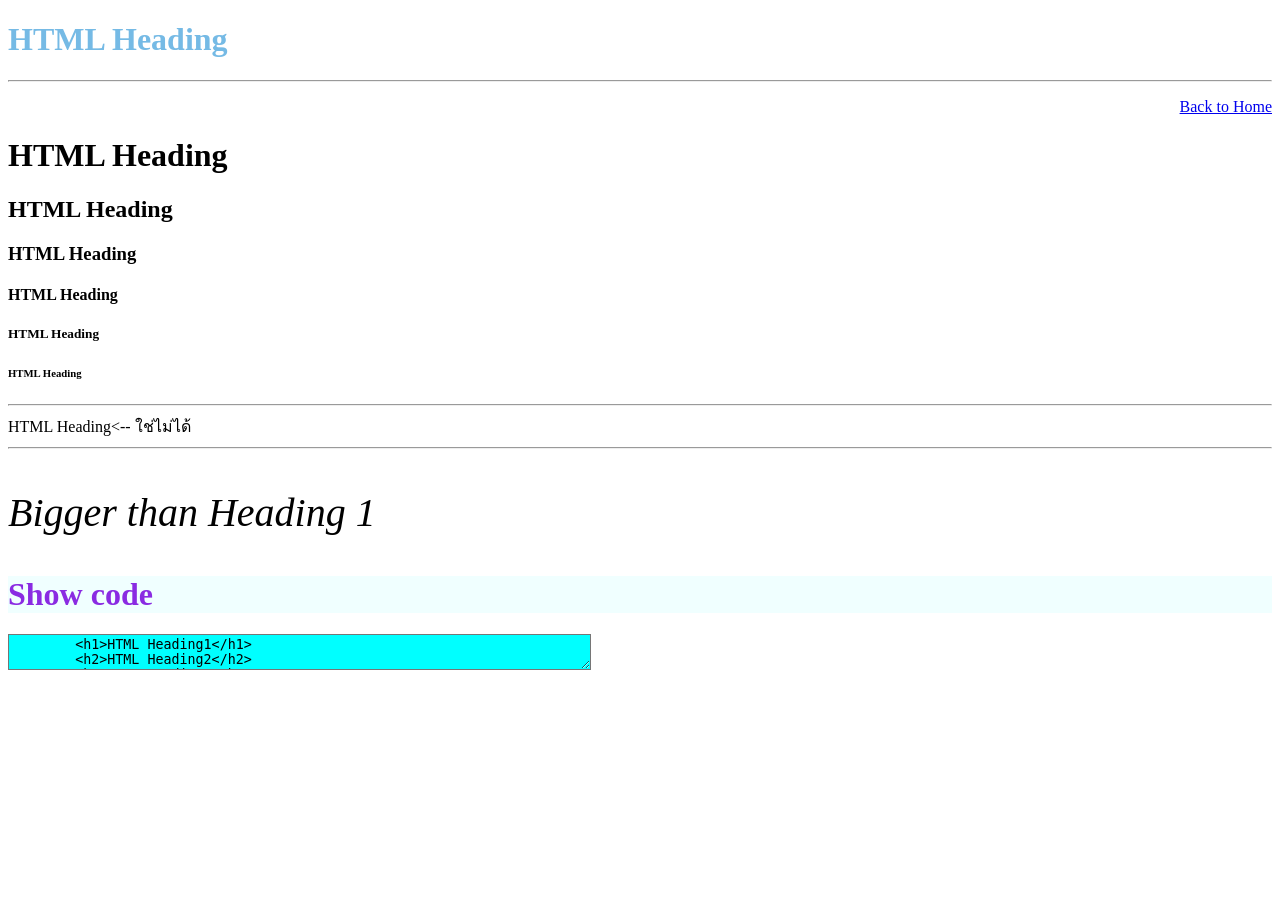
==== W02_01_heading.html @ 4fe24cfe "HTML heading" ====
<!DOCTYPE html>
<html lang="en">
<head>
    <meta charset="UTF-8">
    <meta name="viewport" content="width=device-width, initial-scale=1.0">
    <title>HTML Heading</title>
</head>
<body>

    <h1 style="color: rgb(117, 186, 229);background-color: :aquamarinebackground-color: antiquewhite;">HTML Heading</h1>

    <hr />
    <p style="text-align: right ;">
        <a href="index.html"> Back to Home </a>

    </p>
    <h1>HTML Heading</h1>
    <h2>HTML Heading</h2>
    <h3>HTML Heading</h3>
    <h4>HTML Heading</h4>
    <h5>HTML Heading</h5>
    <h6>HTML Heading</h6>
    <hr>
    <h7>HTML Heading</h7><-- ใช่ไม่ได้<h7>
    <hr>
    <P style ="font-size: 40px;font-style: italic;">Bigger than Heading 1 </P>
    <h1 style="color: blueviolet;background-color: azure;">Show code</h1>
    <textarea role="10" cols="70" 
    style="background-color: aqua;">
        <h1>HTML Heading1</h1>
        <h2>HTML Heading2</h2>
        <h3>HTML Heading3</h3>
        <h4>HTML Heading4</h4>
        <h5>HTML Heading5</h5>
        <h6>HTML Heading6</h6>
    </textarea>
    
</body>
</html>
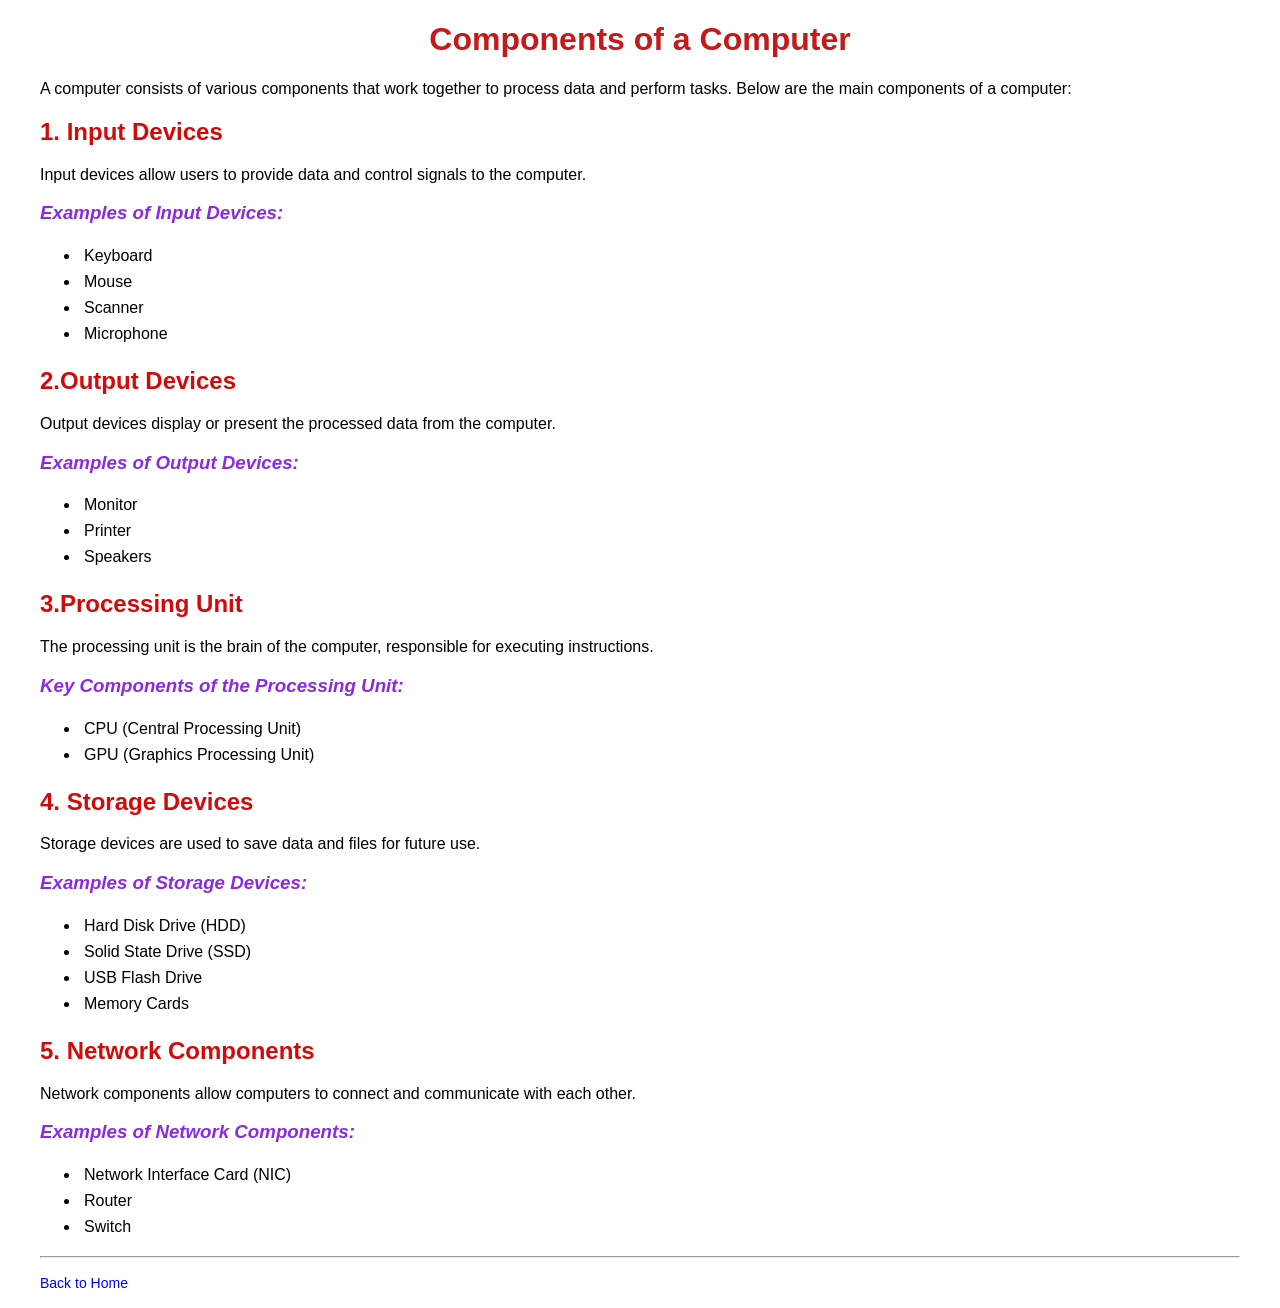
==== commit b5a5dbf3: "up 03" ====
--- a/W02_01_heading.html
+++ b/W02_01_heading.html
@@ -1,39 +1,100 @@
 <!DOCTYPE html>
 <html lang="en">
 <head>
-    <meta charset="UTF-8">
-    <meta name="viewport" content="width=device-width, initial-scale=1.0">
-    <title>HTML Heading</title>
+  <meta charset="UTF-8">
+  <meta name="viewport" content="width=device-width, initial-scale=1.0">
+  <title>Components of a Computer</title>
+  <style>
+   body{
+    font-family: Arial, Helvetica, sans-serif;
+   }
+   h1{
+    text-align: center;
+    color: rgb(196, 26, 26);
+   }
+   h2{
+    color: rgb(210, 10, 10);
+   }
+   h3{
+    color: blueviolet;
+    font-style: italic;
+   }
+   a{
+    text-decoration: none;
+    font-size: 14px;
+    color: blue;
+   }
+   a:hover{
+    text-decoration: underline;
+    color: aqua;
+
+   }
+   ul li {
+    padding: 4px;
+   }
+   .container{
+    max-width: 1200px;
+    margin: auto;
+   }
+
+  </style>
 </head>
 <body>
 
-    <h1 style="color: rgb(117, 186, 229);background-color: :aquamarinebackground-color: antiquewhite;">HTML Heading</h1>
+<!-- Start Code Here -->
+   <div class="container">  
+<h1>Components of a Computer</h1>
+<p>A computer consists of various components that work together to process data and perform tasks. Below are the main components of a computer:</p>
+ <h2>1. Input Devices</h2>
+ <p>Input devices allow users to provide data and control signals to the computer.</p>
+ <h3> Examples of Input Devices:</h3>
+ <ul>
+   <li>Keyboard</li>
+   <li>Mouse</li>
+   <li>Scanner</li>
+   <li>Microphone</li>
+</ul>
+<h2>2.Output Devices</h2>
+<p>Output devices display or present the processed data from the computer.</p>
+<h3> Examples of Output Devices:</h3>
+<ul>
+  <li>Monitor</li>
+  <li>Printer</li>
+  <li>Speakers</li>
+</ul>
+<h2>3.Processing Unit</h2>
+<p>The processing unit is the brain of the computer, responsible for executing instructions.</p>
+<h3> Key Components of the Processing Unit:</h3>
+<ul>
+  <li>CPU (Central Processing Unit)</li>
+  <li>GPU (Graphics Processing Unit)</li>
+</ul>
+<h2>4. Storage Devices</h2>
+<p>Storage devices are used to save data and files for future use.</p>
+<h3>Examples of Storage Devices:</h3>
+<ul>
+  <li>Hard Disk Drive (HDD)</li>
+  <li>Solid State Drive (SSD)</li>
+  <li>USB Flash Drive</li>
+  <li>Memory Cards</li>
+</ul>
+<h2>5. Network Components</h2>
+<p>Network components allow computers to connect and communicate with each other.</p>
+<h3>Examples of Network Components:</h3>
+<ul>
+  <li>Network Interface Card (NIC)</li>
+  <li>Router</li>
+  <li>Switch</li>
+</ul>
+ <hr>
+ <p><a href="index.html">Back to Home</a></p>
+</div> 
+<!-- End Code -->
+ 
 
-    <hr />
-    <p style="text-align: right ;">
-        <a href="index.html"> Back to Home </a>
 
-    </p>
-    <h1>HTML Heading</h1>
-    <h2>HTML Heading</h2>
-    <h3>HTML Heading</h3>
-    <h4>HTML Heading</h4>
-    <h5>HTML Heading</h5>
-    <h6>HTML Heading</h6>
-    <hr>
-    <h7>HTML Heading</h7><-- ใช่ไม่ได้<h7>
-    <hr>
-    <P style ="font-size: 40px;font-style: italic;">Bigger than Heading 1 </P>
-    <h1 style="color: blueviolet;background-color: azure;">Show code</h1>
-    <textarea role="10" cols="70" 
-    style="background-color: aqua;">
-        <h1>HTML Heading1</h1>
-        <h2>HTML Heading2</h2>
-        <h3>HTML Heading3</h3>
-        <h4>HTML Heading4</h4>
-        <h5>HTML Heading5</h5>
-        <h6>HTML Heading6</h6>
-    </textarea>
+      
+  
     
-</body>
-</html>+  </body>
+  </html>
